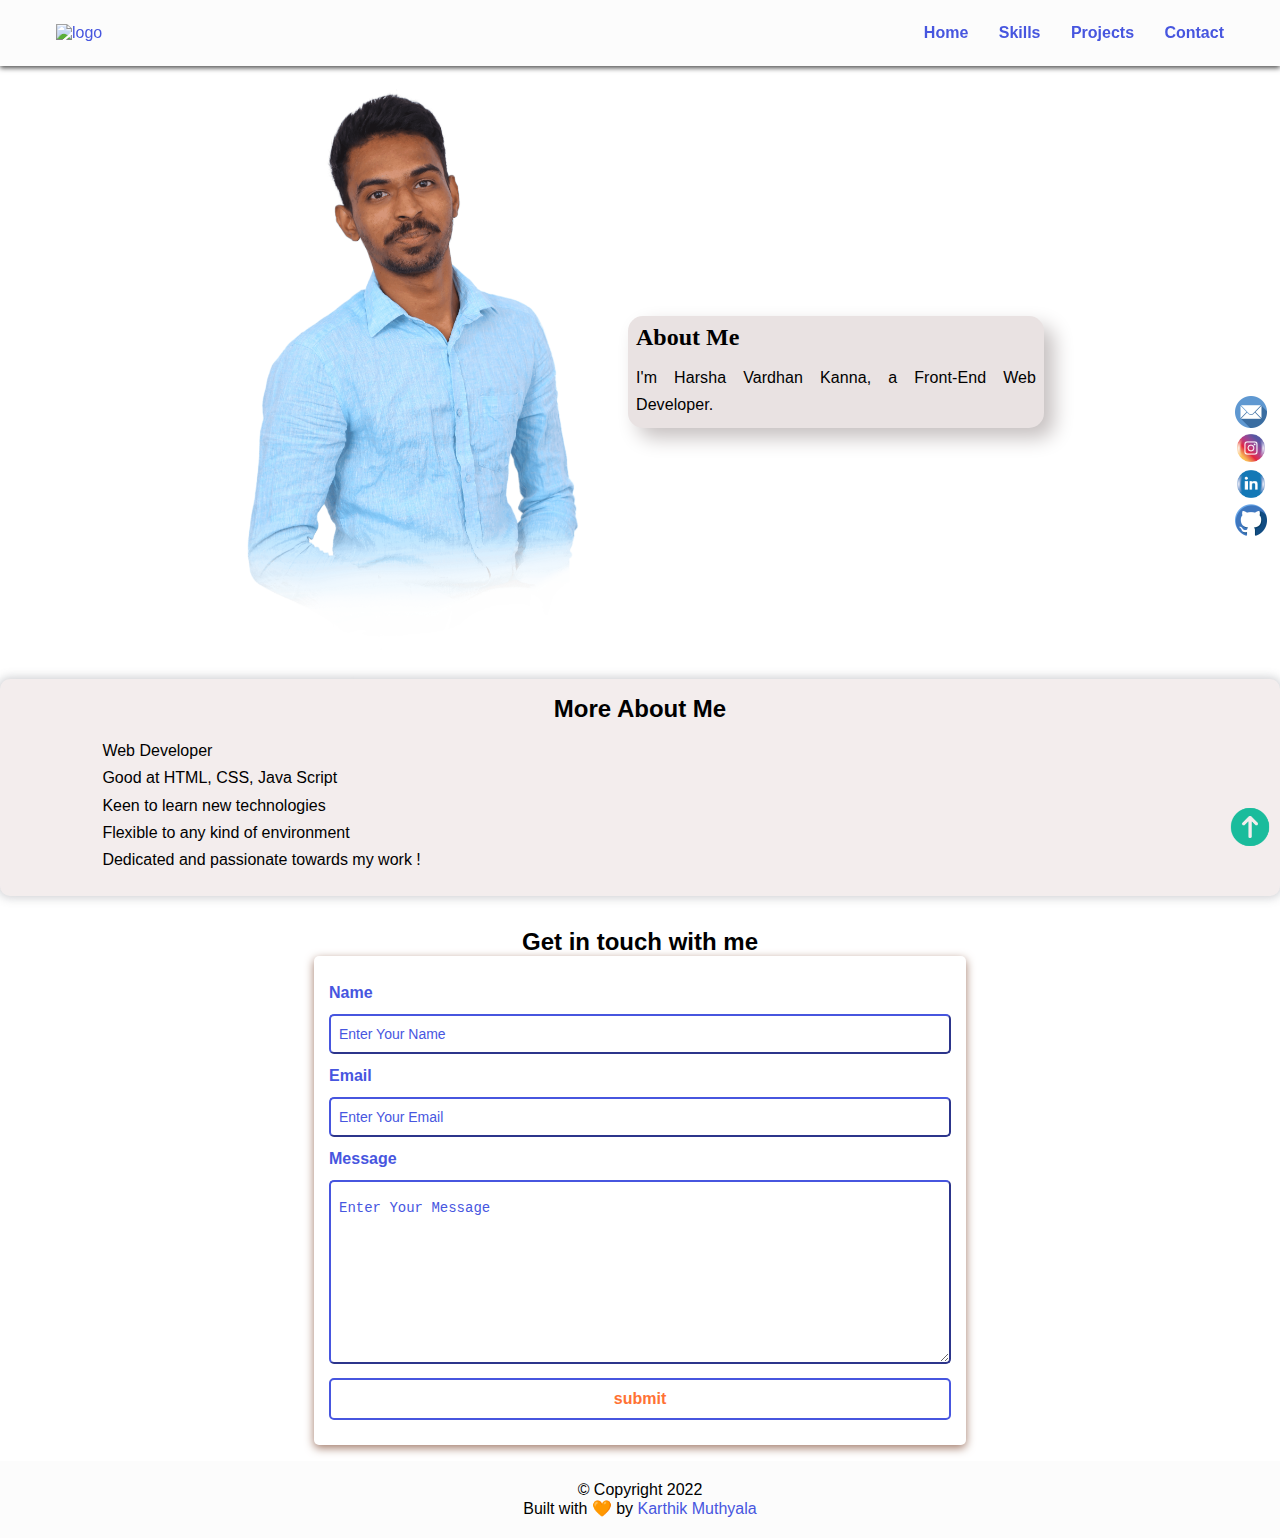
==== about.html @ 897c24dd "first commit" ====
<!DOCTYPE html>
<html lang="en">
  <head>
    <meta charset="UTF-8" />
    <meta http-equiv="X-UA-Compatible" content="IE=edge" />
    <meta name="viewport" content="width=device-width, initial-scale=1.0" />
<!--css styles-->
    <link rel="stylesheet" href="assets/css/styles.css" />

<!--favicons-->
    <link 
    rel="apple-touch-icon"
    sizes="180x180"
    href="assets/icons/apple-touch-icon.png"
    />
    <link
    rel="icon"
    sizes="32x32"
    type="images/png"
    href="assets/icons/favicon-32x32.png"
    />
<!--animate css CDN-->
    <link
    rel="stylesheet"
    href="https://cdnjs.cloudflare.com/ajax/libs/animate.css/4.1.1/animate.min.css"
    />
    <title>Harsha Vardhan | Web Developer</title>
    <script>
      //some default pre init
      var PB = PB || {};PB.q = PB.q || [];PB.events = PB.events || [];
      
      //PushBots ApplicationId (required)
      PB.app_id = "6223bffa76334b02987d9663";
      //Your domain name, must be HTTPS or localhost  (required)
      PB.domain = "https://harshakanna.tech";
      //Update and uncomment it if you are using custom safari certificate for your app
      PB.safari_push_id = "web.com.pushbots.safaripush";
      //****************************************
      
      PB.logging_enabled = true;
      PB.auto_subscribe = true;
      
      //Custom worker and manifest URL
      //PB.worker_url = PB.domain + "/pushbots-worker.js";
      
      //Welcome notification message
      PB.welcome = {title:"Welcome ",message:"Thanks for subscribing!", url :PB.domain};
      
      function sendNotification(){
            PB.register();
            PB.q.push(["sendNotification", {title:"Hey ",message:"Why not?", url :"https://harshakanna.tech"}]);
      }
      
      </script>
      
      <script src="//cdn.pushbots.com/js/sdk.min.js" type="text/javascript" onload="PB.init()" async></script>
 </head>

  <body>
    <!--navbar-->
    <nav>
      <a href="index" title="logo"> <img class="logo-img" 
        src="https://blog.flamingtext.com/blog/2022/03/23/flamingtext_com_1648013510_422627267.png" alt="logo">
      </a>
        <ul class="navigation">
            <li><a href="index" class="nav-link" title="Home">Home</a></li>
            <li><a href="skills" class="nav-link" title="Skills">Skills</a></li>
            <li><a href="projects" class="nav-link" title="Projects">Projects</a></li>
            <li><a href="contact" class="nav-link" title="Contact">Contact</a></li>
        </ul>
        <button class="burger-menu" id="burger-menu">
            <ion-icon class="bars" name="menu-outline"></ion-icon>
        </button>



    </nav>
    

    <!--hero section-->
    <section class="hero" id="about">
        <img
          src="assets/images/main2op1.1.png"
          alt="harsha vardhan k"
          loading="lazy"
          class="hero-img"
        />
        <div class="bio animate__animated animate__shakeX">
            <h2 class="bio-title">About Me</h2>
            <p class="bio-text">
                I'm Harsha Vardhan Kanna, a Front-End Web Developer. 
            </p>
        </div>
    </section>
    <!--more about-->

    <div class="more-about">
        <h2>More About Me</h2>
        <ul>
            <li>Web Developer</li>
            <li>Good at HTML, CSS, Java Script</li>
            <li>Keen to learn new technologies</li>
            <li>Flexible to any kind of environment</li>
            <li>Dedicated and passionate towards my work !</li>
        </ul>  
    </div>

 
    <!--contact section-->
      <section class="contact" id="contact">
          <h2>
          Get in touch with me
          </h2>
          <div class="contact-form-container">
            <div class="contact-form">
              <form action="https://formspree.io/f/xvologny" method="POST">
                <div class="form-control">
                  <label for="name">Name</label>
                  <input
                  type="text"
                  id="name"
                  name="sender-name"
                  placeholder="Enter Your Name"
                  class="input-field"
                  required
                />
                </div>
                <div class="form-control">
                  <label for="email">Email</label>
                    <input
                      type="email"
                      id="email"
                      name="sender-email"
                      placeholder="Enter Your Email"
                      class="input-field"
                      required
                    />

                </div>
                <div class="form-control">
                  <label for="Message">Message</label>
                  <textarea
                    id="message"
                    cols="60"
                    rows="10"
                    placeholder="Enter Your Message"
                    name="message"
                    class="input-field"
                    required
                  ></textarea>
                </div>
                <input
                  type="submit"
                  value="submit"
                  id="submit-btn"
                  class="submit-btn"
                />
                  
                  
              </form>
            </div>
            
          </div>

      </section>

    <!--social accoounts- fixed to the right-->
    <div class="socials">
      <a href="mailto:karthikmuthyala19@gmail.com" target="_blank">
        <img
          src="assets/icons/email.png"
          alt="Twitter"
          loading="lazy"
          class="socicon"
        />
      </a>
    
      <a href="https://www.instagram.com/karthik.1912" target="_blank">
        <img
          src="assets/icons/instagram2.png"
          alt="Instagram"
          loading="lazy"
          class="socicon"
        />
      </a>
      <a href="https://www.linkedin.com/in/muthyala-karthik-ba79351bb" target="_blank">
        <img
          src="assets/icons/linkedin3.png"
          alt="Linkedin"
          loading="lazy"
          class="socicon"
        />
      </a>
      <a href="https://github.com/Karthik-Muthyala" target="_blank">
        <img 
        src="assets/icons/github.png" 
        alt="Github" 
        class="socicon"
      />
      </a>
    </div>

    <!--scroll to top-->
    <i class="scroll-up" id="scroll-up">
      <img
      src="assets/icons/scrolltotop.png"
      class="scoicon up-arrow"
      alt="scroll-up"
      />
    </i>

    <!--footer section-->
    <footer>
      <p class="copy">&copy; Copyright 2022</p>
      <p class="copy">
        Built with  &#129505; by
        <a href="https://www.instagram.com/karthik.1912/" target="_blank">Karthik Muthyala</a>
      </p>
    </footer>

    <!--website scripts-->
    <script src="assets/js/app.js"></script>

    <!--ion icon scripts-->
    <script
        type="module"
        src="https://unpkg.com/ionicons@5.5.2/dist/ionicons/ionicons.esm.js">
    </script>
    <script
     nomodule
     src="https://unpkg.com/ionicons@5.5.2/dist/ionicons/ionicons.js">
    </script>
  </body>
</html>
---- assets/css/styles.css ----
@import url("https://fonts.googleapis.com/css2?family=Roboto:ital,wght@0,400;0,900;1,700&display=swap");

/* Variables */
:root {
 
  --normal-font: 400;
  --bold-font: 700;
  --bolder-font: 900;
  --bg-color: #fcfcfc;
  --primary-color: #4756df;
  --secondary-color: #ff4500;
  --primary-shadow: #8b8eaf;
  --secondary-shadow: #a17a69;
  --bottom-margin: 0.5rem;
  --bottom-margin-2: 1rem;
  --line-height: 1.7rem;
  --transition: 0.1s;
}
/* Variables end */
@font-face {
  font-family: "SF";
  font-weight: 600;
  src: url("https://applesocial.s3.amazonaws.com/assets/styles/fonts/sanfrancisco/sanfranciscodisplay-bold-webfont.woff");
}

html {
  scroll-behavior: smooth;
}

/* CSS Resets */
* {
  margin: 0;
  padding: 0;
  box-sizing: border-box;
}

ul {
  list-style: none;
  
}

a {
  text-decoration: none;
  color: var(--primary-color);
}

a:hover {
  color: var(--secondary-color);
}

body {
  font-family: -apple-system, BlinkMacSystemFont, sans-serif;
}
nav {
    position: sticky;
    top: 0;
    right: 0;
    z-index: 1;
    display: flex;
    align-items: center;
    justify-content: space-between;
    padding: 1.5rem 3.5rem;
    background-color: var(--bg-color);
    box-shadow: 0 2px 5px rgba(0, 0, 0, 0.7);
}

.logo-img{
    width: 25em;
    height: 3.6em;
    margin: 0;
    padding: 0px;
    border-bottom: 0px;
    /*font-family: "San Francisco";*/

    
    
}

.nav-h1 a:hover {
  color: #0bf0e5;
  box-shadow: 2px 2px 5px 5px #cdcec6 ;   
}


 

.navigation a:hover{
  border-bottom: 2px solid var(--secondary-color);
}

  
nav a {
    color: var(--primary-color);
    transition: var(--transition);
}
nav a:hover {
    color: var(--secondary-color);
    
}
  
nav ul {
  display: flex;
  gap: 1.9rem;
   
}
  
nav ul li {
    font-weight: var(--bold-font);
    
    
}

.burger-menu {
    color: var(--primary-color);
    font-size: 2rem;
    border: 0;
    background-color: transparent;
    cursor: pointer;
    display: none;
}

.hero {
  display: flex;
  align-items: center;
  justify-content: center;
  gap: 2.5rem;
  max-width: 68.75rem;
  margin: auto;
}

.hero img {
  margin-top: 1.3rem;
  height: 37rem;
  width: 22rem;
  border-radius: 5px;
 

}

.bio {
width: 26rem;
height: 7rem;
padding: 0.5rem;
border-radius: 15px;
background: #e9e2e2;
box-shadow:  10px 10px 20px #c6c0c0,
             -10px -10px 20px #ffffff; 
text-align: justify;
}

.bio h2{
  margin-bottom: var(--bottom-margin);
  font-family: "San Francisco";
}

.bio p {
  line-height: var(--line-height);
  padding: 0.3rem 0;
  letter-spacing: 0.08px;
  
}

.more-about {
  background-color: rgba(196, 166, 166, 0.2);
  padding: 1rem 6rem;
  margin-top: 0rem;
  box-shadow: 0px 0px 10px 2px rgba(99, 104, 112, 0.3);
  border-radius: 10px;
}

.more-about h2 {
  margin-bottom: var(--bottom-margin);
  text-align: center;
}

.more-about ul {
  line-height: var(--line-height);
  padding: 0.4rem;
}

.skills {
  max-width: 68.75rem;
  margin: auto;
  text-align: center;
  margin-top: 2.5rem;
}


.skill-header {
  margin-bottom: 1rem;
  text-align: center;
}

.skills-wrapper img {
  padding: 1rem;
 
  
  
}
.skills-wrapper figcaption {
  border-top: -3rem;
}

.icon {
  width: 11.875rem;
  height: 11.25rem;
}

.icon-card {
  border-radius: 32px;
background: linear-gradient(145deg, #cfcece, #f6f5f5);
box-shadow:  12px 12px 24px #bfbebe,
             -12px -12px 24px #ffffff;
  padding: 20px;
  margin: 10px;
}

.projects {
  background-color: var(--bg-color);
  padding: 32px 0;
  margin-top: 2rem;
  
  
}

.project-pic {
  width: 65%;
  height: 60%;
  border-radius: 5px;
}

.project-pic-cart {
  width: 80%;
  height: 50%;
  border-radius: 5px;
}

.projects-container {
  display: flex;
  align-items: center;
  justify-content: center;
  
  
}

.projects-title {
  text-align: center;
  margin-bottom: 1rem;
}

.project-container {
  text-align: center;
  width:  21.875rem;
  padding: 1rem;
  
}

.project-container p {
  padding: 0.4rem;
  text-align: justify;
}

.project-title {
  margin-bottom: var(--bottom-margin);
}

.project-details {
  margin-bottom: var(--bottom-margin);
}

.project-card {
border-radius: 32px;
background: linear-gradient(145deg, rgba(226, 217, 217, 0.808), rgb(255, 255, 255));
box-shadow:  10px 10px 20px #bfbebe,
             -6px -6px 20px #ffffff;
  padding: 20px;
  margin: 10px;
}
.contact {
  margin-top: 2rem;
}
 .contact h2 {
   text-align: center;

 }

.contact-form-container {
  max-width: 40.75rem;
  margin: 0 auto;
  padding: 0.938rem;
  border-radius: 5px;
  box-shadow: 0 3px 10px var(--secondary-shadow);
}

.contact-form-container label {
  line-height: 2.7rem;
  font-weight: var(--bold-font);
  color: var(--primary-color);
}

.contact-form-container textarea {
  min-height: 6.25rem;
  font-size: 14px;
}

.contact-form-container .input-field {
  width: 100%;
  padding-top: 10px;
  padding-bottom: 10px;
  border-radius: 5px;
  border: none;
  border: 2px outset var(--primary-color);
  font-size: 0.875rem;
  outline: none;
}

.input-field::placeholder {
  padding: 0.5rem;
  color: var(--primary-color);
}

.submit-btn {
  width: 100%;
  padding: 10px;
  margin: 10px 0;
  background-color: #fff;
  border: 2px solid var(--primary-color);
  border-radius: 5px;
  font-size: 1rem;
  font-weight: var(--bold-font);
  transition: var(--transition);
  color: #ff7235;

}

.submit-btn:hover {
  background-color: var(--primary-color);
  border: 3px solid  var(--primary-color);
  cursor: pointer;
  color: black;
}

.input-field:focus {
  border: 3px solid rgb(255, 0, 0);
}

.socials {
  display: flex;
  flex-direction: column;
  position: fixed;
  right: 1%;
  bottom: 40%;
}

.socicon {
  width: 2rem;
  height: 2rem;
}

footer {
  background-color: var(--bg-color);
  padding: 1.25rem;
  text-align: center;
  margin: 1rem 0 0;
}

.scroll-up {
  position: fixed;
  right: 0.5%;
  bottom: 5%;
  cursor: pointer;
}

.up-arrow {
  width: 3rem;
  height: 3rem;
}

@media screen and (max-width: 720px) {
  


  nav {
    padding: 1.5rem 1rem;

  }


  nav ul {
    background-color: var(--bg-color);
    flex-direction: column;
    top: 86px;
    left: 10%;
    width: 80%;
    text-align: center;
    transform: translateX(120%);
    transition: transform 0.2s ease;
    position: fixed;
    border-radius: 3px;
    box-shadow: 0px 2px 5px 2px var(--primary-shadow) ;
  }

  nav ul li {
    margin: 8px;
  }



  .burger-menu {
    display: block;
  }

  nav ul.show {
    transform: translateX(0);
  } 

  .hero {
    margin-top: -1rem;
    flex-direction: column;
    gap: 0;
  }

  .hero img {
    height: 30rem;
    width: 18rem;
  }

  .bio {
    margin-top: -4rem;
    width: 22rem;
    
  }
  .more-about {
    margin-top: 2rem;
    padding: 1rem 3.5rem;
  }

  .more-about h2 {
    text-align: center;
  }

  .more-about {
    text-align: justify;
  }

  .icon {
    width: 6.3rem;
    height: 5.8rem;
  }

  .projects-container {
    flex-direction: column;
  }

  .project-container {
    width: 25rem;
  }

  .contact-form-container {
    max-width: 23.75rem;
  }

}

@media screen and (max-width:420px) {
  .hero img {
   height: 35rem;
   width: 20rem;

  }

  .bio{
    width: 20rem;
  }

  .project-container {
    width: 23rem ;

  }

  .contact-form-container {
    max-width: 20rem;
  }
  
}
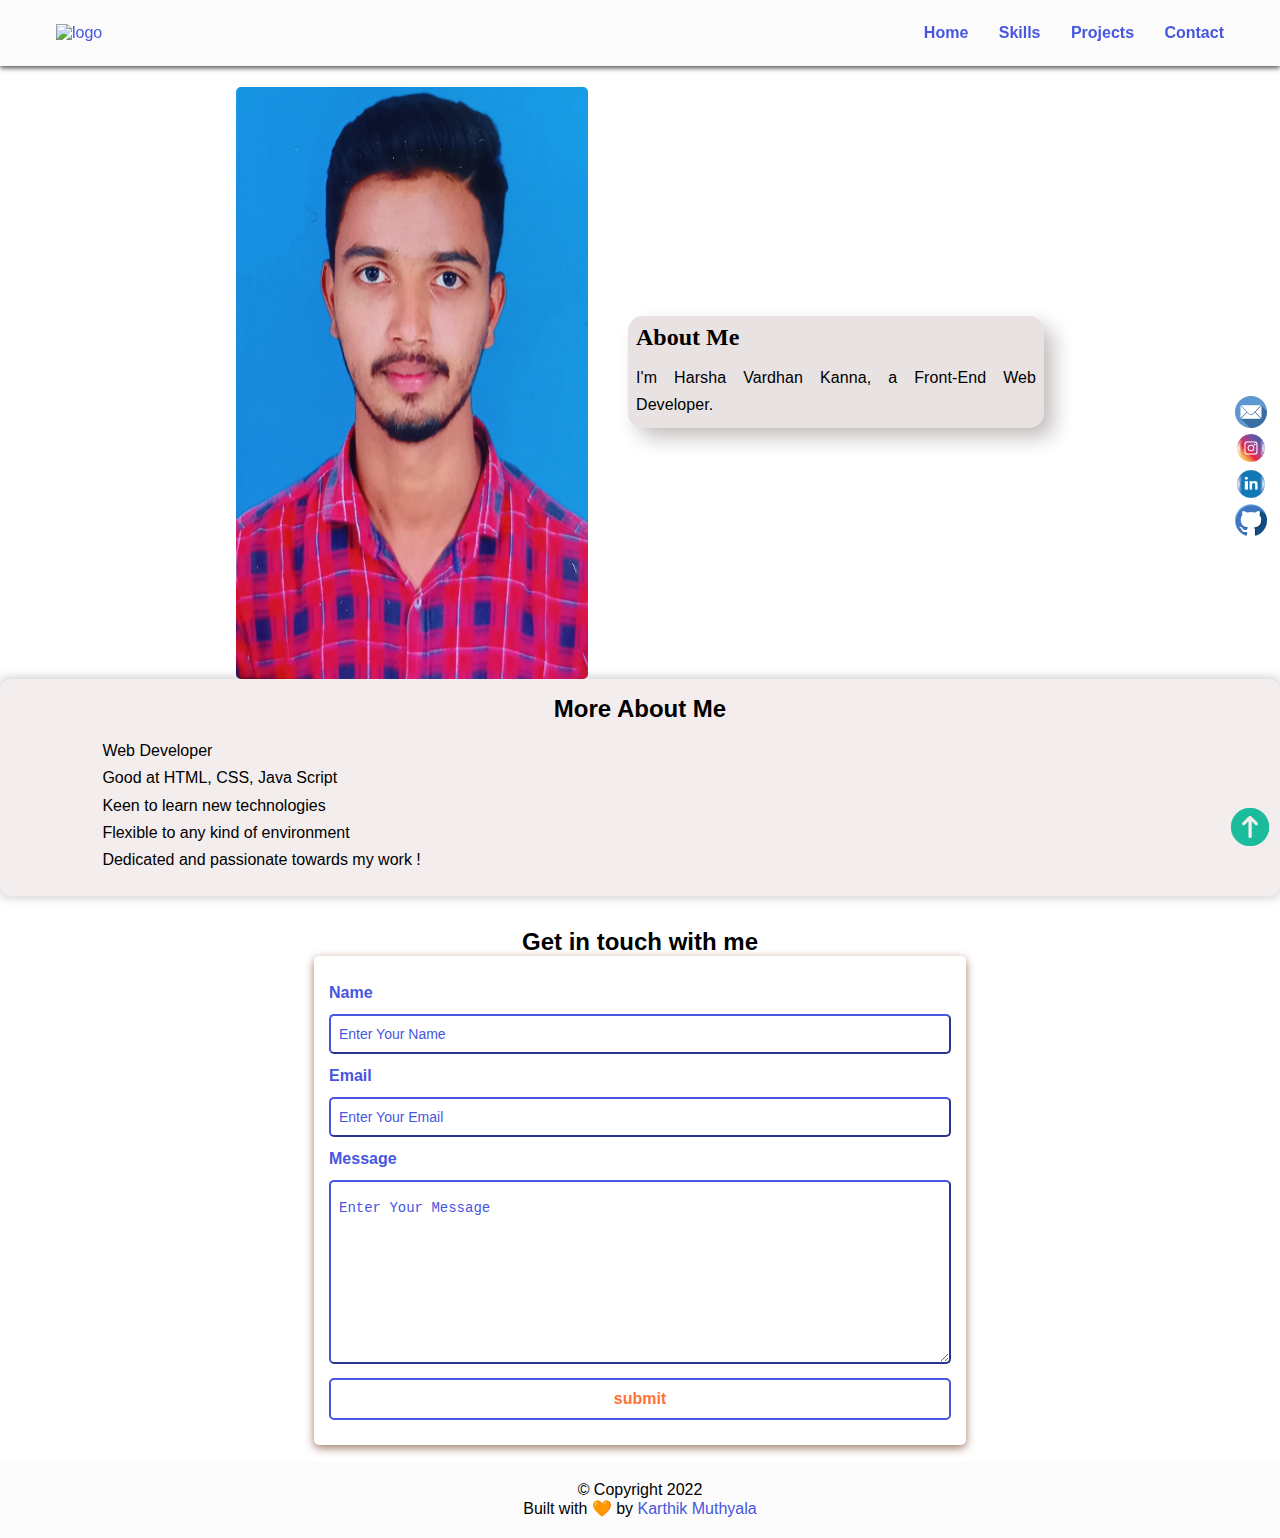
==== commit 32c25d5a: "profile pic update" ====
--- a/about.html
+++ b/about.html
@@ -24,8 +24,8 @@
     rel="stylesheet"
     href="https://cdnjs.cloudflare.com/ajax/libs/animate.css/4.1.1/animate.min.css"
     />
-    <title>Harsha Vardhan | Web Developer</title>
-    <script>
+    <title>Karthik Muthyala | Web Developer</title>
+   <!-- <script>
       //some default pre init
       var PB = PB || {};PB.q = PB.q || [];PB.events = PB.events || [];
       
@@ -53,7 +53,7 @@
       
       </script>
       
-      <script src="//cdn.pushbots.com/js/sdk.min.js" type="text/javascript" onload="PB.init()" async></script>
+      <script src="//cdn.pushbots.com/js/sdk.min.js" type="text/javascript" onload="PB.init()" async></script> -->
  </head>
 
   <body>
@@ -80,7 +80,7 @@
     <!--hero section-->
     <section class="hero" id="about">
         <img
-          src="assets/images/main2op1.1.png"
+          src="assets/images/main2op1.1.jpg"
           alt="harsha vardhan k"
           loading="lazy"
           class="hero-img"
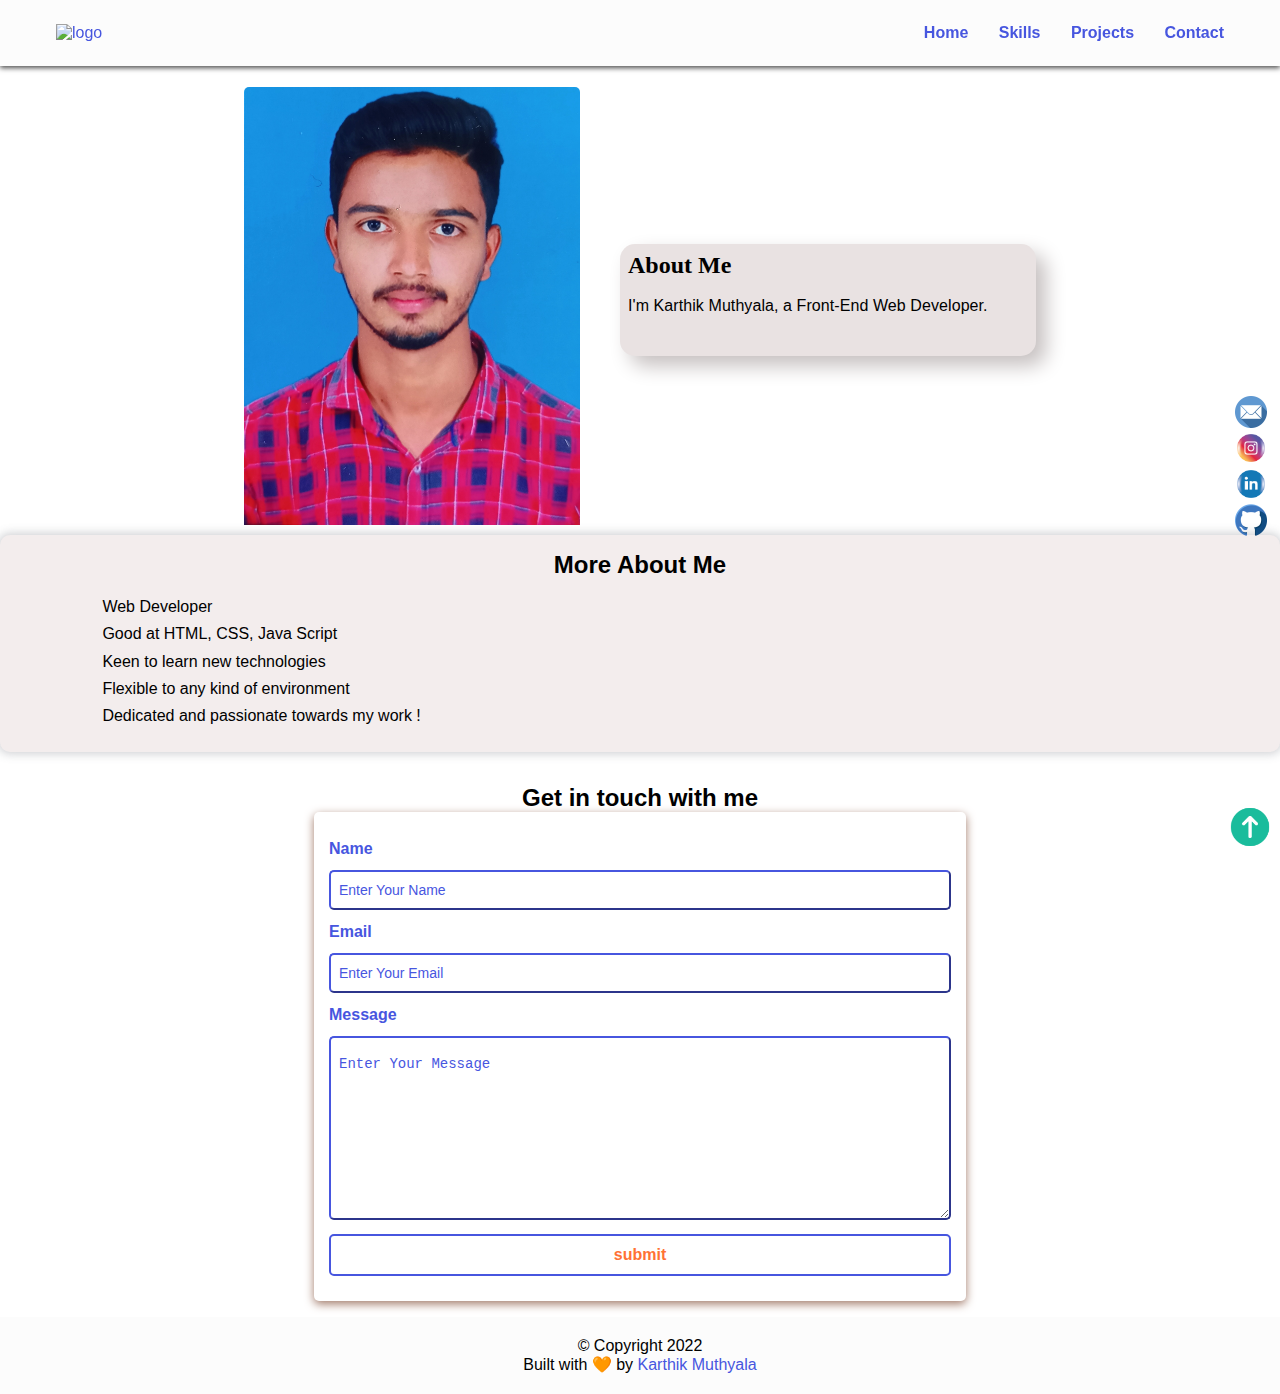
==== commit 811db740: "name" ====
--- a/about.html
+++ b/about.html
@@ -88,7 +88,7 @@
         <div class="bio animate__animated animate__shakeX">
             <h2 class="bio-title">About Me</h2>
             <p class="bio-text">
-                I'm Harsha Vardhan Kanna, a Front-End Web Developer. 
+                I'm Karthik Muthyala, a Front-End Web Developer. 
             </p>
         </div>
     </section>
--- a/assets/css/styles.css
+++ b/assets/css/styles.css
@@ -130,9 +130,10 @@
 
 .hero img {
   margin-top: 1.3rem;
-  height: 37rem;
-  width: 22rem;
-  border-radius: 5px;
+  height: 28rem;
+  width: 21rem;
+  border-radius: 5px;
+  padding-bottom: 10px;
  
 
 }
